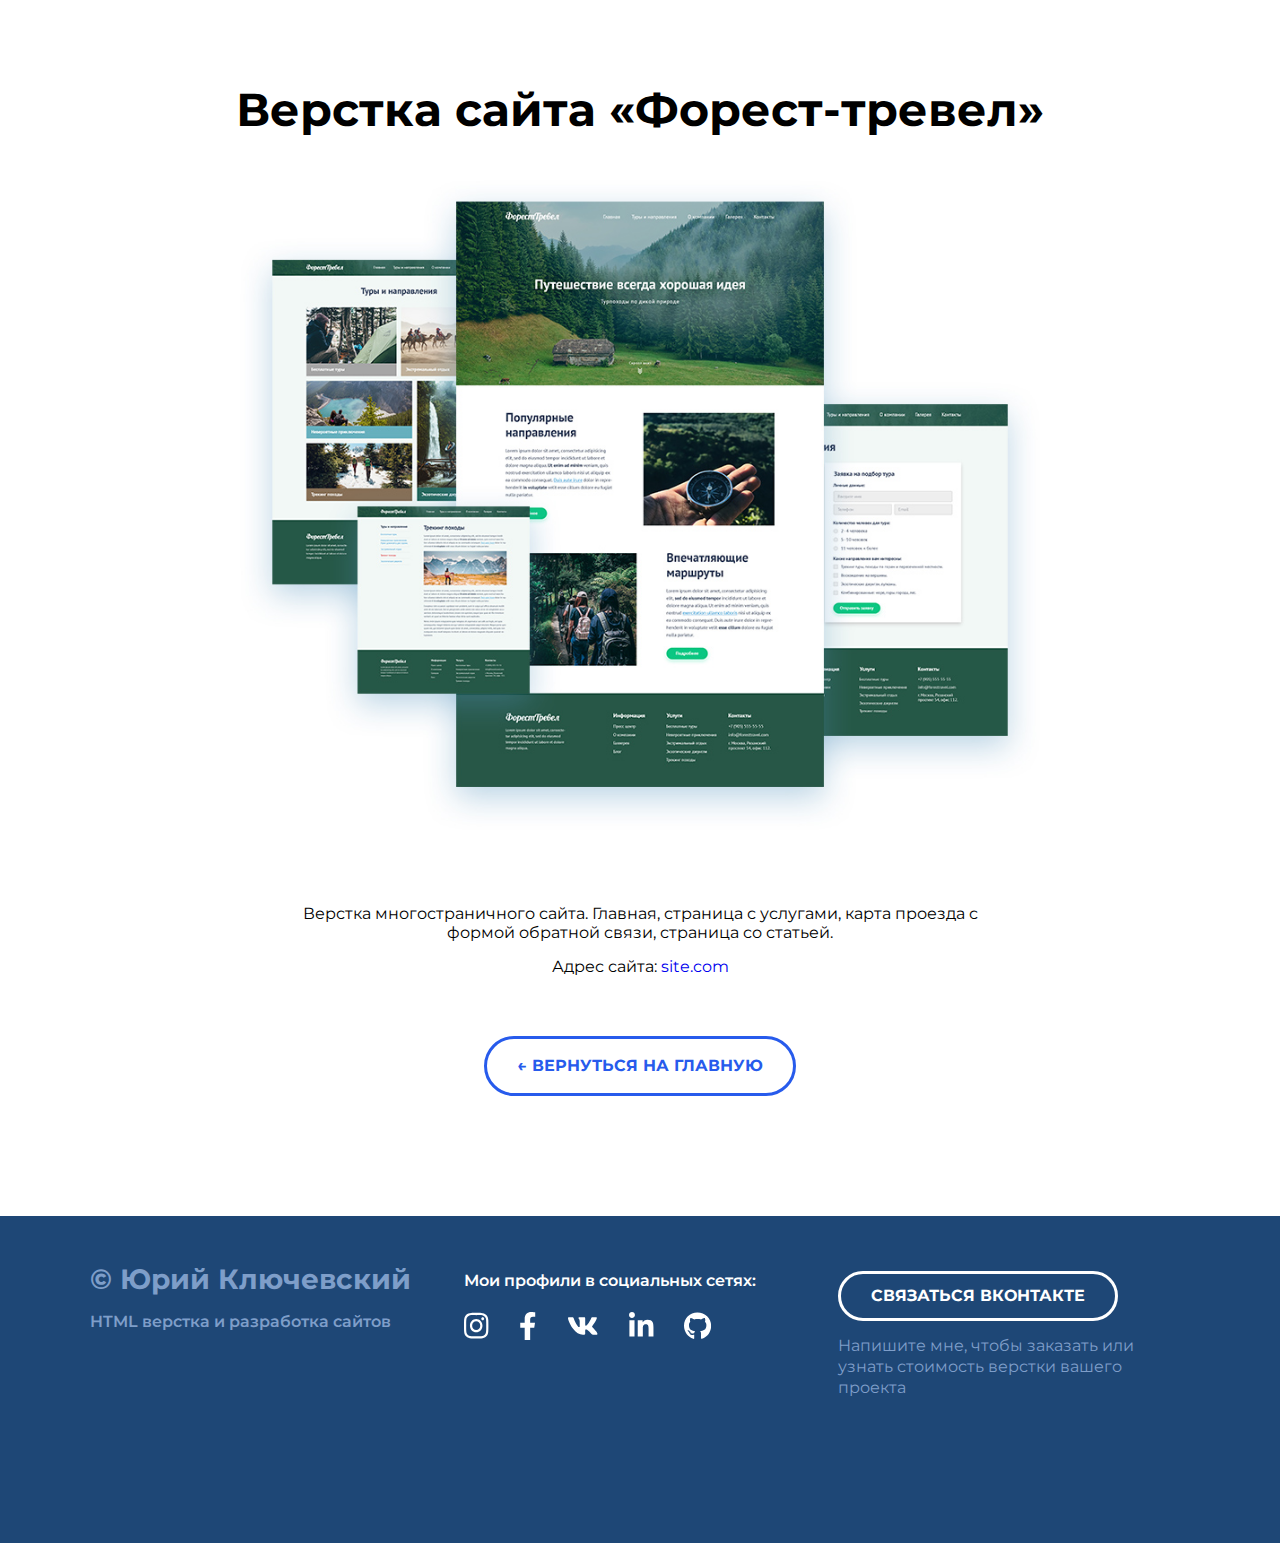
==== forest-travel.html @ c439408d "добавлена страница 1й карточки и ссылка на нее" ====
<!DOCTYPE html>
<html lang="ru">
  <head>
    <meta charset="UTF-8" />
    <meta http-equiv="X-UA-Compatible" content="IE=edge" />
    <meta name="viewport" content="width=device-width, initial-scale=1.0" />
    <title>Проект "Форест тревел"</title>
    <link rel="stylesheet" href="./css/main.css" />
    <link rel="preconnect" href="https://fonts.googleapis.com" />
    <link rel="preconnect" href="https://fonts.gstatic.com" crossorigin />
    <link
      href="https://fonts.googleapis.com/css2?family=Montserrat:wght@400;600;700&display=swap"
      rel="stylesheet"
    />
  </head>
  <body>
    <div class="project">
      <div class="container">

        <h1 class="project-header">Верстка сайта «Форест-тревел»</h1>
        <div class="project-img">
          <img src="./img/portfolio/forest-full.png" alt="Верстка сайта «Форест-тревел»" width="800px">
        </div>
        <div class="project-description">
          <p>Верстка многостраничного сайта. Главная, страница с услугами, карта проезда с формой обратной связи, страница со статьей.</p>
          <p>Адрес сайта: <a href="#">site.com</a></p>
        </div>
        <a href="index.html" class="project-btn-back">← ВЕРНУТЬСЯ НА ГЛАВНУЮ</a>

      </div>
    </div>
    <div class="footer">
      <div class="container">
        <div class="footer-row">

            <!--copyright -->
          <div class="footer-copyright footer-col">
            <div class="footer-copyright-name">
              © Юрий Ключевский
            </div>
            <p>HTML верстка и разработка сайтов</p>
          </div>
            <!--copyright -->

             <!-- icons -->
          <div class="footer-icons footer-col">
            <p>Мои профили в социальных сетях:</p>
            <div class="footer-icons-row">
              <a href="#">
                <img src="./img/icons/instagram.svg" alt="instagram">
              </a>
              <a href="#">
                <img src="./img/icons/facebook.svg" alt="facebook">
              </a>
              <a href="#">
                <img src="./img/icons/vk.svg" alt="vk">
              </a>
              <a href="#">
                <img src="./img/icons/linkedin.svg" alt="linkedin">
              </a>
              <a href="#">
                <img src="./img/icons/github.svg" alt="github">
              </a>
            </div>
          </div>
            <!-- // icons -->
          <div class="footer-contacts footer-col">
            <a href="#" class="footer-button">Связаться Вконтакте</a>
            <p>Напишите мне, чтобы заказать или узнать стоимость верстки вашего проекта</p>
          </div>
        </div>
      </div>
    </div>
  </body>
</html>
---- css/main.css ----
* {
  box-sizing: border-box;
}

body {
  /* max-width: 1440px; */
  margin: 0;
  font-family: "Montserrat", sans-serif;
  color: #000000;
}

a {
  text-decoration: none;
}

.container {
  max-width: 1100px;
  margin:0 auto;
}

.none {
  display: none !important;
}

/* header */

.header {
  position: relative;
  /* Определяем модель flex-box для блока .header */
  display: flex;
  flex-direction: column; /* Выстраиваем flex-элементы в колонку, основная ось - y */
  justify-content: center; /* Выравнивание по основной оси */
  align-items: center; /* Выравнивание по поперечной оси */

  width: 100%;
  height: 100vh;

  background-color: #536580;
  background-image: url("./../img/header/header-bg.jpg");
  background-size: cover;
  background-position: center;
}

.header-title {
  margin: 0;
  margin-bottom: 25px;
  font-weight: 700;
  font-size: 56px;
  line-height: 130%;
  color: #ffffff;
}

.header-subtitle {
  margin: 0;
  font-weight: 700;
  font-size: 16px;
  line-height: 150%;
  letter-spacing: 0.2em;
  text-transform: uppercase;
  color: #ffffff;
}

.header-arrow {
  width: 48px;
  height: 48px;
  position: absolute;
  bottom: 30px;
  left: 50%;
  transform: translate(-50%, 0);
}

/* portfolio */

.portfolio {
  padding-top: 80px;
  padding-bottom: 115px;
}

.portfolio-cards-wrapper {
  display: flex;
  flex-wrap: wrap;
  justify-content: space-between;
}

.portfolio-header {
  margin: 0;
  margin-bottom: 40px;
  font-weight: 700;
  font-size: 46px;
  line-height: 130%;
  text-align: center;
  color: #000000;
}

.card {
  margin-top: 30px;
  max-width: 540px;
  background-color: #ffffff;
  box-shadow: 0px 10px 40px rgba(126, 155, 189, 0.35);
  transition: transform 0.2s ease-in;
}

  /* последний и 2ой от конца элементы */
/* .card:last-child, .card:nth-last-child(2) {
  margin-bottom: 0;
} */

.card:hover {
  transform: translateY(-15px);
}

.card-link {
  display: block;
  padding: 20px;
  color: black;
  transition: color 0.2s ease-in;
}

.card-link:hover {
  color: rgb(39, 91, 236);
}

.card-img {
  margin-bottom: 20px;
}
.card-title {
  margin: 0;
  margin-bottom: 13px;
  font-weight: 600;
  font-size: 24px;
  line-height: 130%;
}

.card p {
  margin: 0;
  font-weight: 400;
  font-size: 16px;
  line-height: 130%;
}

/* footer */

.footer {
  padding-top: 45px;
  padding-bottom: 130px;
  color: white;
  background: #1E4776;
}

.footer-row {
  display: flex;
  flex-direction: row;
  justify-content: space-between;
}

.footer-col {
  max-width: 350px;
  flex-grow: 1;
}

.footer-copyright {
  line-height: 1.3;
  color: #7E9EC9;
}

.footer-copyright-name {
  font-weight: 700;
  font-size: 28px;
  margin-bottom: 15px;
}

.footer-copyright p {
  margin: 0;
  margin-bottom: 15px;
  font-weight: 600;
  font-size: 16px;
}

.footer-icons p {
  margin: 0;
  margin-top: 10px;
  font-weight: 600;
  font-size: 16px;
  line-height: 1.3;
}

.footer-icons-row { 
  margin: 20px 0;
  display: flex;
  align-items: center;
}

.footer-icons-row > * + * {
  margin-left: 30px;
}

.footer-contacts {
  max-width: 352px;
  padding-top: 10px;
}

.footer-button {
  display: inline-block;
  height: 50px;
  padding: 0 30px;

  border: 3px solid #FFFFFF;
  border-radius: 50px;

  color: white;
  font-weight: 700;
  font-size: 16px;
  line-height: 44px;
  text-transform: uppercase;
  text-decoration: none;
}

.footer-contacts p {
  margin: 15px 0;
  font-size: 16px;
  line-height: 1.3;
  color: #7E9EC9;
}

/* // footer */

/* forest-travel */

.project {
  padding: 80px 0 120px;
  text-align: center;
}

.project-header {
  margin: 0 0 40px;
  font-weight: 700;
  font-size: 46px;
  line-height: 1.3;
}
.project-img {
  margin-bottom: 70px;
}

.project-description {
  max-width: 730px;
  margin: 0 auto 60px;
}

.project-description p {
  margin: 0 0 15px;
}

.project-btn-back {
  display: inline-block;
  height: 60px;
  padding: 0 30px;

  border: 3px solid #275BEC;
  border-radius: 50px;

  color: #275BEC;;
  font-weight: 700;
  font-size: 16px;
  line-height: 54px;
  text-transform: uppercase;
  text-decoration: none;
}
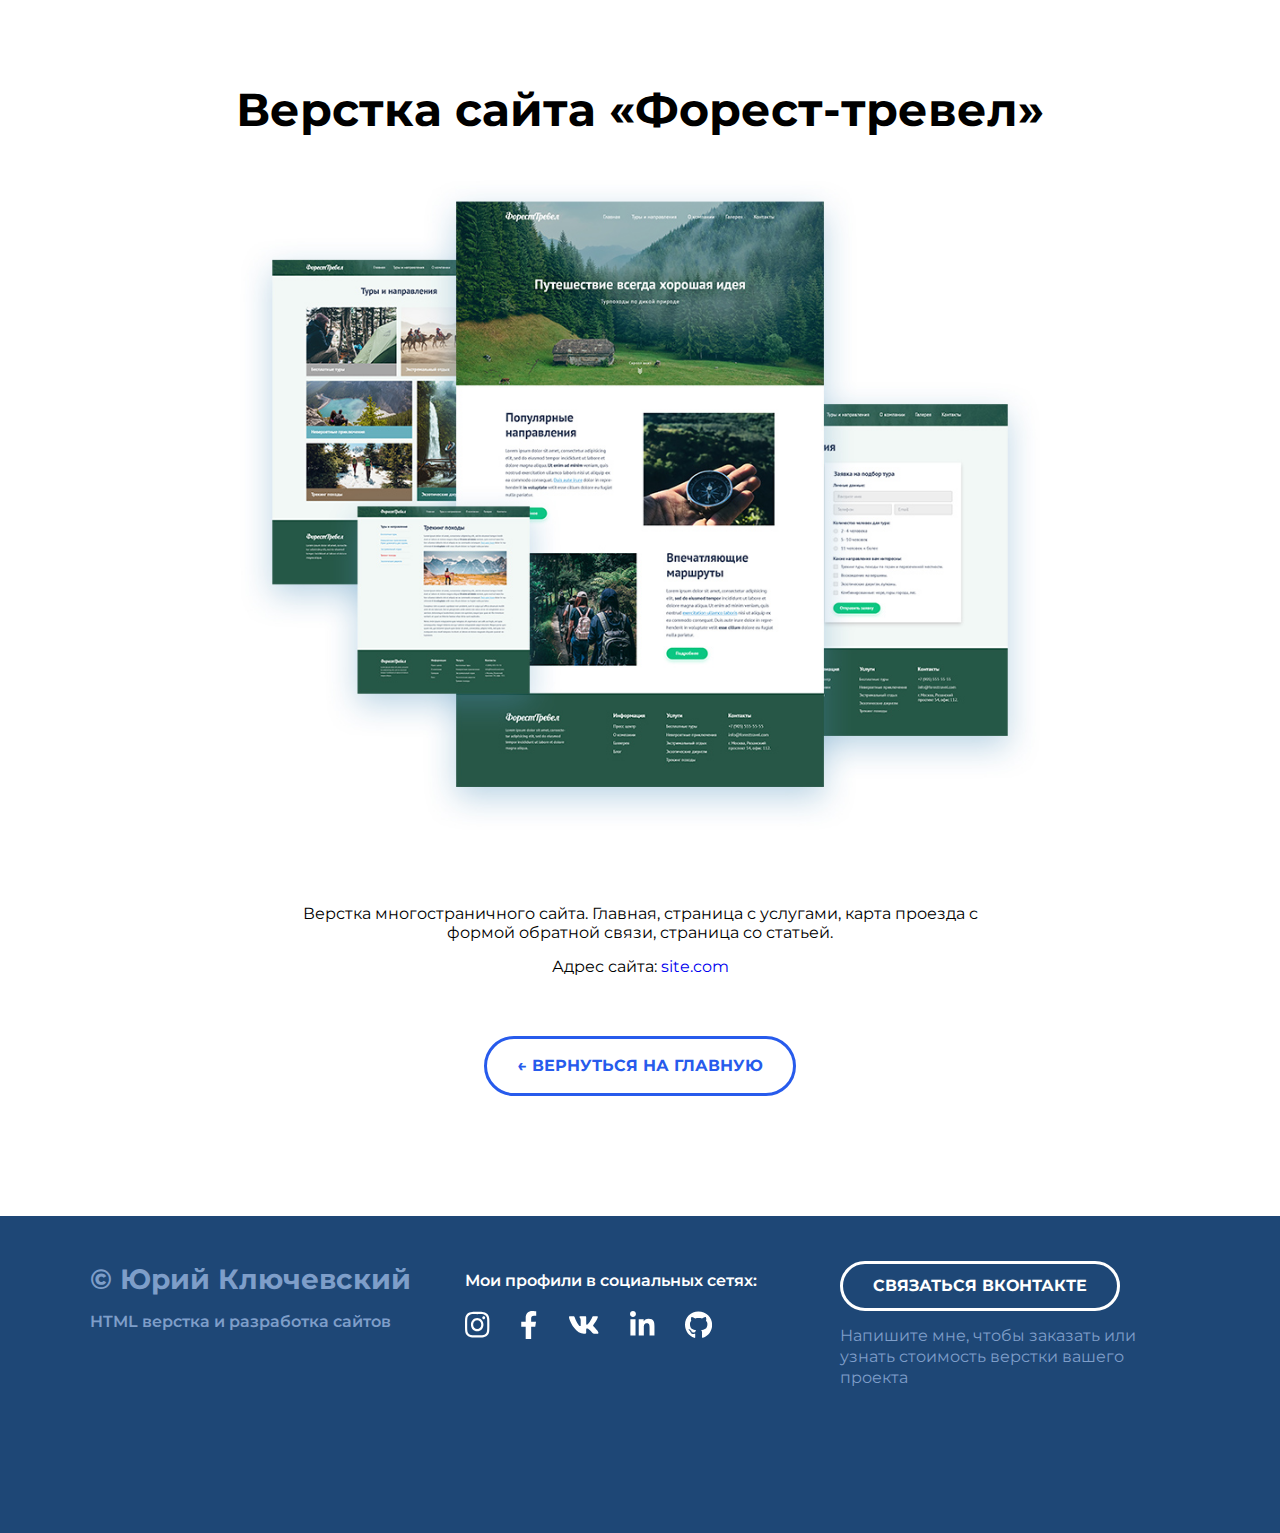
==== commit 1722a699: "Добавление hover на кнопки. Семантика." ====
--- a/forest-travel.html
+++ b/forest-travel.html
@@ -14,22 +14,24 @@
     />
   </head>
   <body>
-    <div class="project">
-      <div class="container">
+    <main></main>
+      <article class="project">
+        <div class="container">
 
-        <h1 class="project-header">Верстка сайта «Форест-тревел»</h1>
-        <div class="project-img">
-          <img src="./img/portfolio/forest-full.png" alt="Верстка сайта «Форест-тревел»" width="800px">
+          <h1 class="project-header">Верстка сайта «Форест-тревел»</h1>
+          <div class="project-img">
+            <img src="./img/portfolio/forest-full.png" alt="Верстка сайта «Форест-тревел»" width="800px">
+          </div>
+          <div class="project-description">
+            <p>Верстка многостраничного сайта. Главная, страница с услугами, карта проезда с формой обратной связи, страница со статьей.</p>
+            <p>Адрес сайта: <a href="#">site.com</a></p>
+          </div>
+          <a href="index.html" class="project-btn-back">← ВЕРНУТЬСЯ НА ГЛАВНУЮ</a>
+
         </div>
-        <div class="project-description">
-          <p>Верстка многостраничного сайта. Главная, страница с услугами, карта проезда с формой обратной связи, страница со статьей.</p>
-          <p>Адрес сайта: <a href="#">site.com</a></p>
-        </div>
-        <a href="index.html" class="project-btn-back">← ВЕРНУТЬСЯ НА ГЛАВНУЮ</a>
-
-      </div>
-    </div>
-    <div class="footer">
+      </article>
+    </main>
+    <footer class="footer">
       <div class="container">
         <div class="footer-row">
 
@@ -70,6 +72,6 @@
           </div>
         </div>
       </div>
-    </div>
+    </footer>
   </body>
 </html>
--- a/css/main.css
+++ b/css/main.css
@@ -185,7 +185,7 @@
 }
 
 .footer-icons-row { 
-  margin: 20px 0;
+  margin: 19px 0;
   display: flex;
   align-items: center;
 }
@@ -195,8 +195,8 @@
 }
 
 .footer-contacts {
-  max-width: 352px;
-  padding-top: 10px;
+  max-width: 350px;
+  padding-top: 0px;
 }
 
 .footer-button {
@@ -213,6 +213,12 @@
   line-height: 44px;
   text-transform: uppercase;
   text-decoration: none;
+  transition: all 0.2s ease-in;
+}
+
+.footer-button:hover {
+  background-color: #FFFFFF;
+  color: #1E4776;
 }
 
 .footer-contacts p {
@@ -264,4 +270,10 @@
   line-height: 54px;
   text-transform: uppercase;
   text-decoration: none;
+  transition: all 0.2s ease-in;
+}
+
+.project-btn-back:hover {
+  background-color: #275BEC;
+  color: #ffffff;
 }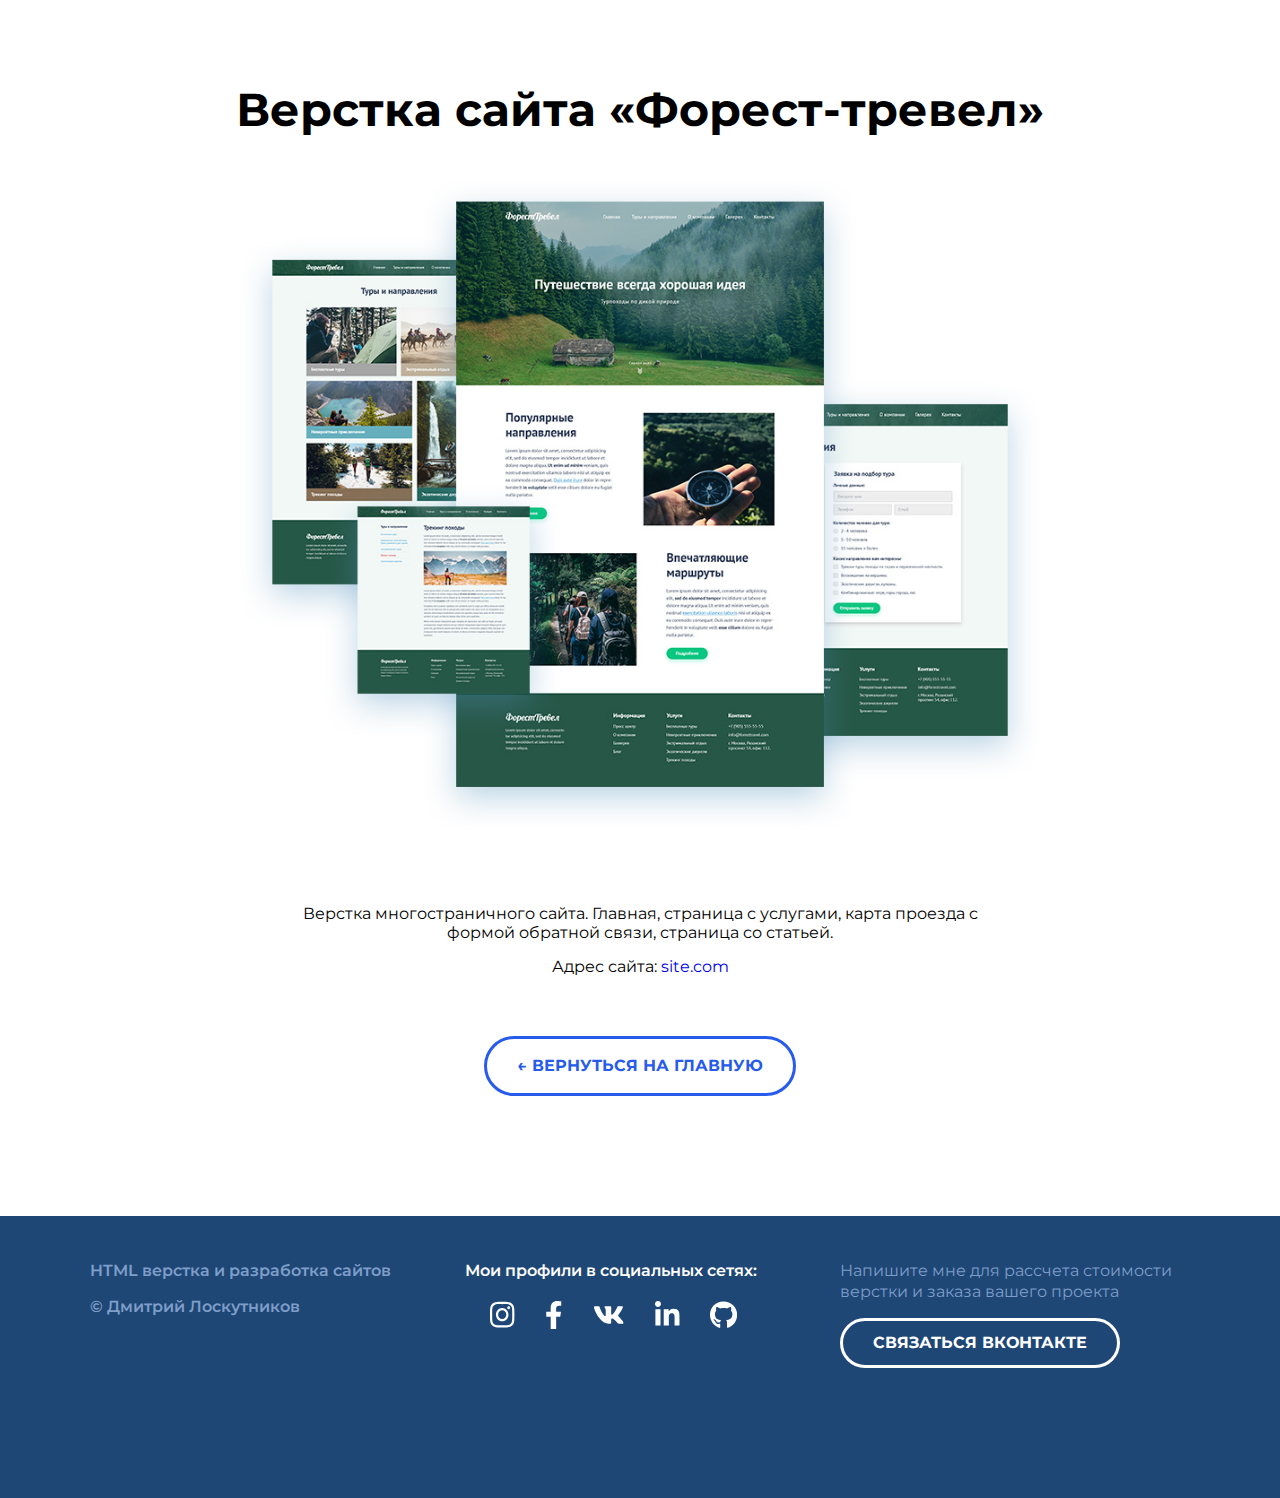
==== commit d8333d56: "исправление надочетов" ====
--- a/forest-travel.html
+++ b/forest-travel.html
@@ -34,17 +34,13 @@
     <footer class="footer">
       <div class="container">
         <div class="footer-row">
-
             <!--copyright -->
           <div class="footer-copyright footer-col">
-            <div class="footer-copyright-name">
-              © Юрий Ключевский
-            </div>
             <p>HTML верстка и разработка сайтов</p>
+            <p>© Дмитрий Лоскутников</p>
           </div>
-            <!--copyright -->
-
-             <!-- icons -->
+            <!-- // copyright -->
+            <!-- icons -->
           <div class="footer-icons footer-col">
             <p>Мои профили в социальных сетях:</p>
             <div class="footer-icons-row">
@@ -67,8 +63,8 @@
           </div>
             <!-- // icons -->
           <div class="footer-contacts footer-col">
+            <p>Напишите мне для рассчета стоимости верстки и заказа вашего проекта</p>
             <a href="#" class="footer-button">Связаться Вконтакте</a>
-            <p>Напишите мне, чтобы заказать или узнать стоимость верстки вашего проекта</p>
           </div>
         </div>
       </div>
--- a/css/main.css
+++ b/css/main.css
@@ -178,16 +178,14 @@
 
 .footer-icons p {
   margin: 0;
-  margin-top: 10px;
   font-weight: 600;
   font-size: 16px;
   line-height: 1.3;
 }
 
 .footer-icons-row { 
-  margin: 19px 0;
-  display: flex;
-  align-items: center;
+  margin: 19px 0 19px 25px;
+  display: flex;
 }
 
 .footer-icons-row > * + * {
@@ -197,6 +195,13 @@
 .footer-contacts {
   max-width: 350px;
   padding-top: 0px;
+}
+
+.footer-contacts p {
+  margin: 0 0 15px;
+  font-size: 16px;
+  line-height: 1.3;
+  color: #7E9EC9;
 }
 
 .footer-button {
@@ -221,13 +226,6 @@
   color: #1E4776;
 }
 
-.footer-contacts p {
-  margin: 15px 0;
-  font-size: 16px;
-  line-height: 1.3;
-  color: #7E9EC9;
-}
-
 /* // footer */
 
 /* forest-travel */
